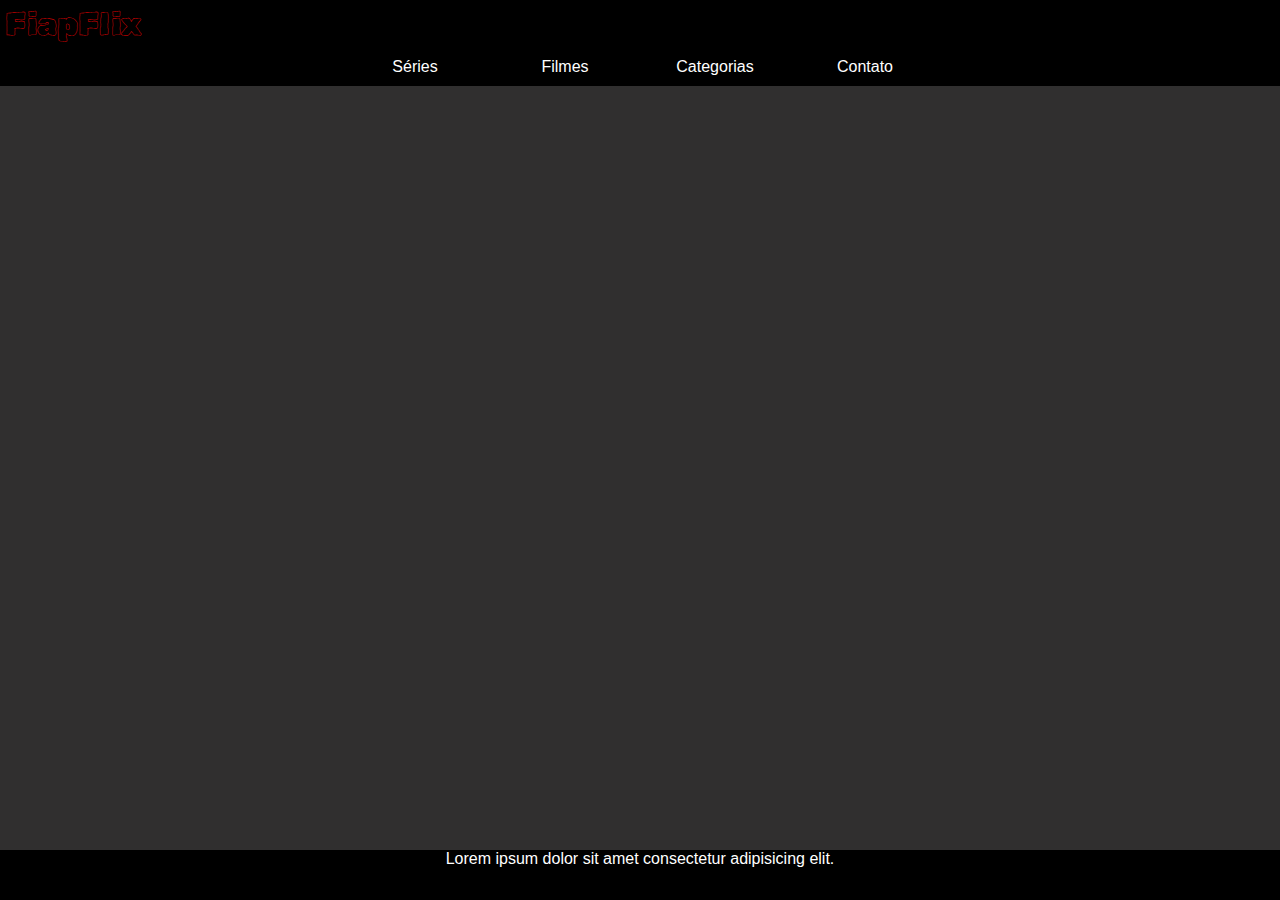
==== index.html @ 0b2a1f3f "teste" ====
<!DOCTYPE html>
<html lang="pt-br">
<head>
    <meta charset="UTF-8">
    <meta name="viewport" content="width=device-width, initial-scale=1.0">
    <title>FiapFlix</title>
    <link rel="stylesheet" href="css/style.css">
    <style>
        @import url('https://fonts.googleapis.com/css2?family=Rubik+Scribble&display=swap');
    </style>
</head>
<body>

    <header>
        <h1>FiapFlix</h1>
    </header>    
    <nav>
        <ul>
            <li><a href="html/series.html">Séries</a></li>
            <li><a href="html/filmes.html">Filmes</a></li>
            <li><a href="html/categorias.html">Categorias</a></li>
            <li><a href="html/contato.html">Contato</a></li>
        </ul>
    </nav>
    <main>
        <p></p>
    </main>
    <footer class="footer_page">
        <p>Lorem ipsum dolor sit amet consectetur adipisicing elit.</p>
    </footer>

    
</body>
</html>
---- css/style.css ----
*{
    margin: 0;
    padding: 0;
    box-sizing: border-box;
    font-family: Arial, Helvetica, sans-serif
}

body{
    background-color: rgb(48, 47, 47);
    min-height: 100vh;
    
}

header{
    background-color: black;

    }

    header h1 {
    color: red;
    font-family: "Rubik Scribble", system-ui;
    font-weight: 400;
    font-style: normal;
    padding: 5px;    
    }

nav{
    background-color: black;
    }
    
nav ul{
    display: flex;
    list-style: none;
    justify-content: center;
    
    }
    
nav ul li a{
    font-size: medium;
    text-decoration: none;
    color: #fff;
    display: block;
    text-align: center;
    padding: 10px 25px;
    width: 150px
    }
    
nav ul li a:hover{
    background-color: gray;

    }

.footer_page{
    width: 100%;
    background-color: black;
    position: fixed;
    bottom: 0;
    min-height: 50px;
    
}

.footer_page p {
    text-align: center;
    color: #fff;
    
}
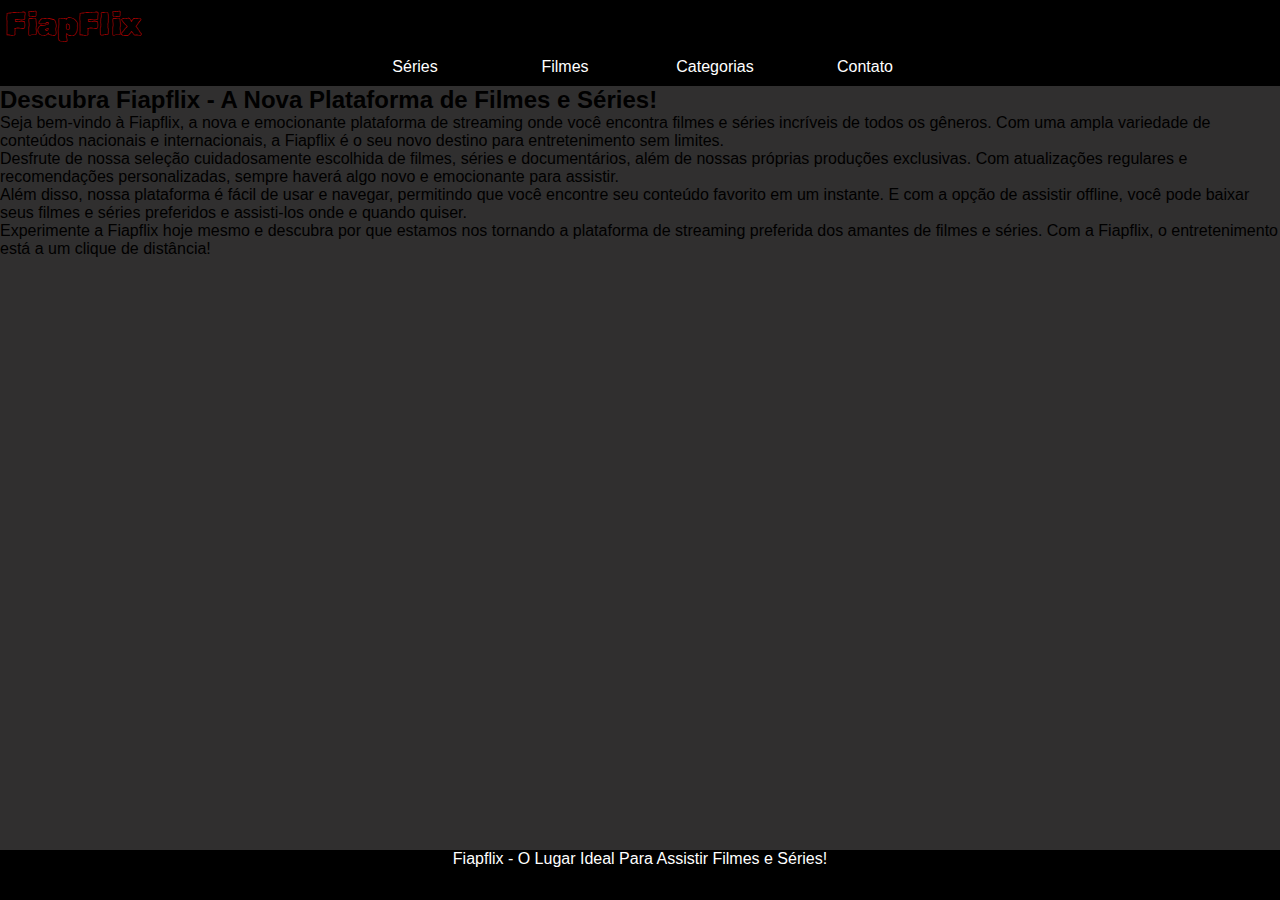
==== commit 01b8a8ae: "adicionando textos" ====
--- a/index.html
+++ b/index.html
@@ -23,10 +23,14 @@
         </ul>
     </nav>
     <main>
-        <p></p>
+        <h2><strong>Descubra Fiapflix - A Nova Plataforma de Filmes e Séries!</strong></h2>
+        <p>Seja bem-vindo à Fiapflix, a nova e emocionante plataforma de streaming onde você encontra filmes e séries incríveis de todos os gêneros. Com uma ampla variedade de conteúdos nacionais e internacionais, a Fiapflix é o seu novo destino para entretenimento sem limites.</p>  
+        <p>Desfrute de nossa seleção cuidadosamente escolhida de filmes, séries e documentários, além de nossas próprias produções exclusivas. Com atualizações regulares e recomendações personalizadas, sempre haverá algo novo e emocionante para assistir.</p> 
+        <p>Além disso, nossa plataforma é fácil de usar e navegar, permitindo que você encontre seu conteúdo favorito em um instante. E com a opção de assistir offline, você pode baixar seus filmes e séries preferidos e assisti-los onde e quando quiser.</p>
+        <p>Experimente a Fiapflix hoje mesmo e descubra por que estamos nos tornando a plataforma de streaming preferida dos amantes de filmes e séries. Com a Fiapflix, o entretenimento está a um clique de distância!</p>
     </main>
     <footer class="footer_page">
-        <p>Lorem ipsum dolor sit amet consectetur adipisicing elit.</p>
+        <p>Fiapflix - O Lugar Ideal Para Assistir Filmes e Séries!</p>
     </footer>
 
     
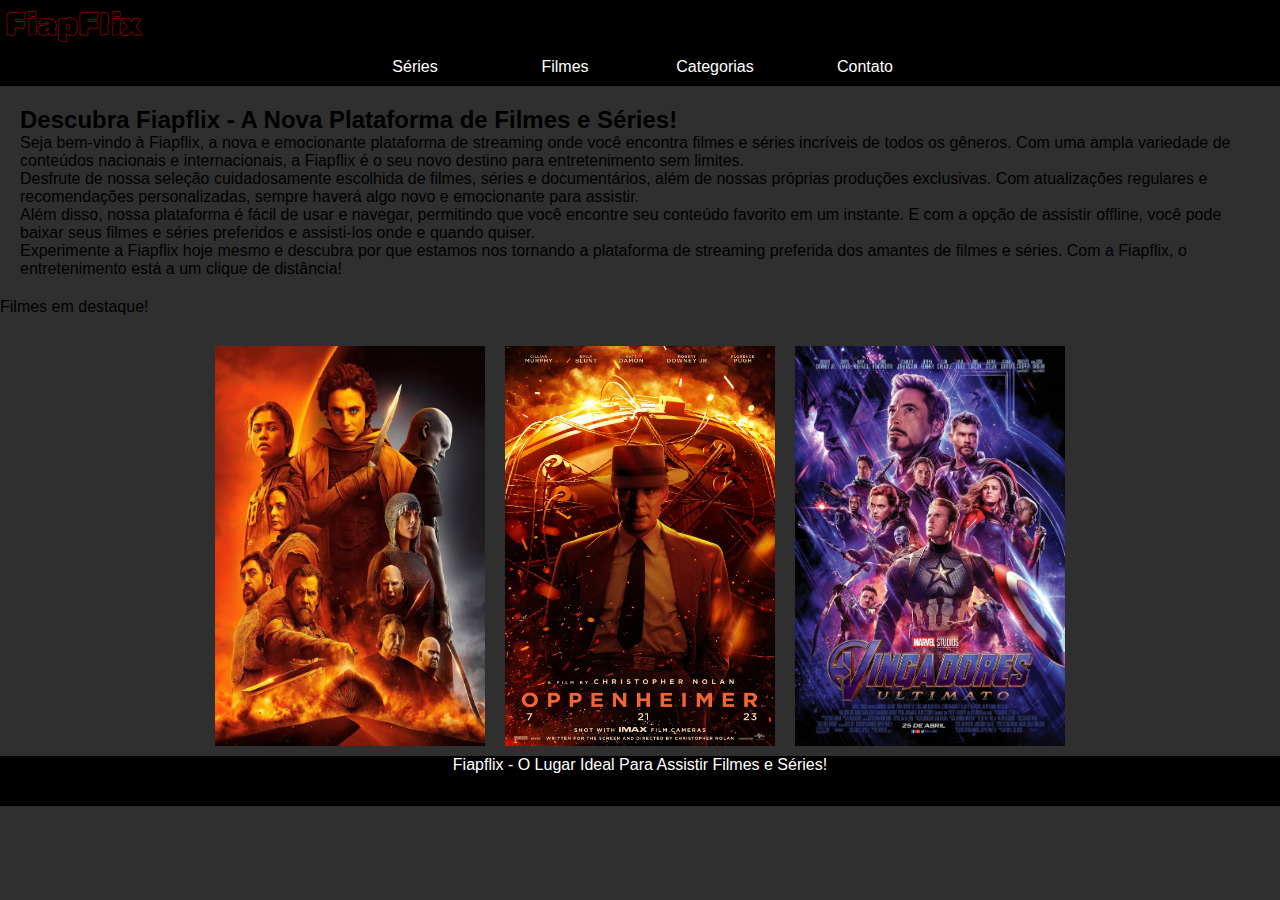
==== commit 6de10126: "adicionando imagens" ====
--- a/index.html
+++ b/index.html
@@ -23,11 +23,19 @@
         </ul>
     </nav>
     <main>
-        <h2><strong>Descubra Fiapflix - A Nova Plataforma de Filmes e Séries!</strong></h2>
-        <p>Seja bem-vindo à Fiapflix, a nova e emocionante plataforma de streaming onde você encontra filmes e séries incríveis de todos os gêneros. Com uma ampla variedade de conteúdos nacionais e internacionais, a Fiapflix é o seu novo destino para entretenimento sem limites.</p>  
-        <p>Desfrute de nossa seleção cuidadosamente escolhida de filmes, séries e documentários, além de nossas próprias produções exclusivas. Com atualizações regulares e recomendações personalizadas, sempre haverá algo novo e emocionante para assistir.</p> 
-        <p>Além disso, nossa plataforma é fácil de usar e navegar, permitindo que você encontre seu conteúdo favorito em um instante. E com a opção de assistir offline, você pode baixar seus filmes e séries preferidos e assisti-los onde e quando quiser.</p>
-        <p>Experimente a Fiapflix hoje mesmo e descubra por que estamos nos tornando a plataforma de streaming preferida dos amantes de filmes e séries. Com a Fiapflix, o entretenimento está a um clique de distância!</p>
+        <section class="section_page">
+            <h2><strong>Descubra Fiapflix - A Nova Plataforma de Filmes e Séries!</strong></h2>
+            <p>Seja bem-vindo à Fiapflix, a nova e emocionante plataforma de streaming onde você encontra filmes e séries incríveis de todos os gêneros. Com uma ampla variedade de conteúdos nacionais e internacionais, a Fiapflix é o seu novo destino para entretenimento sem limites.</p>  
+            <p>Desfrute de nossa seleção cuidadosamente escolhida de filmes, séries e documentários, além de nossas próprias produções exclusivas. Com atualizações regulares e recomendações personalizadas, sempre haverá algo novo e emocionante para assistir.</p> 
+            <p>Além disso, nossa plataforma é fácil de usar e navegar, permitindo que você encontre seu conteúdo favorito em um instante. E com a opção de assistir offline, você pode baixar seus filmes e séries preferidos e assisti-los onde e quando quiser.</p>
+            <p>Experimente a Fiapflix hoje mesmo e descubra por que estamos nos tornando a plataforma de streaming preferida dos amantes de filmes e séries. Com a Fiapflix, o entretenimento está a um clique de distância!</p>
+        </section>
+        <p>Filmes em destaque!</p>
+        <div class="filmes">
+            <img class="ft_filmes" src="imagens/duna2.webp" alt="Duna 2">
+            <img class="ft_filmes" src="imagens/oppernheimer.webp" alt="Oppernheimer">
+            <img class="ft_filmes" src="imagens/ultimato.jpg" alt="Vingadores Ultimato">
+        </div>
     </main>
     <footer class="footer_page">
         <p>Fiapflix - O Lugar Ideal Para Assistir Filmes e Séries!</p>
--- a/css/style.css
+++ b/css/style.css
@@ -48,12 +48,15 @@
 nav ul li a:hover{
     background-color: gray;
 
-    }
+}
+.section_page{
+    
+    margin: 20px;
+}
 
 .footer_page{
     width: 100%;
     background-color: black;
-    position: fixed;
     bottom: 0;
     min-height: 50px;
     
@@ -63,4 +66,15 @@
     text-align: center;
     color: #fff;
     
+}
+.filmes{
+    margin-top: 20px;
+    display: flex;
+    justify-content: center;
+
+}
+.ft_filmes{
+    height: 400px;
+    width: 270px;
+    margin: 10px;
 }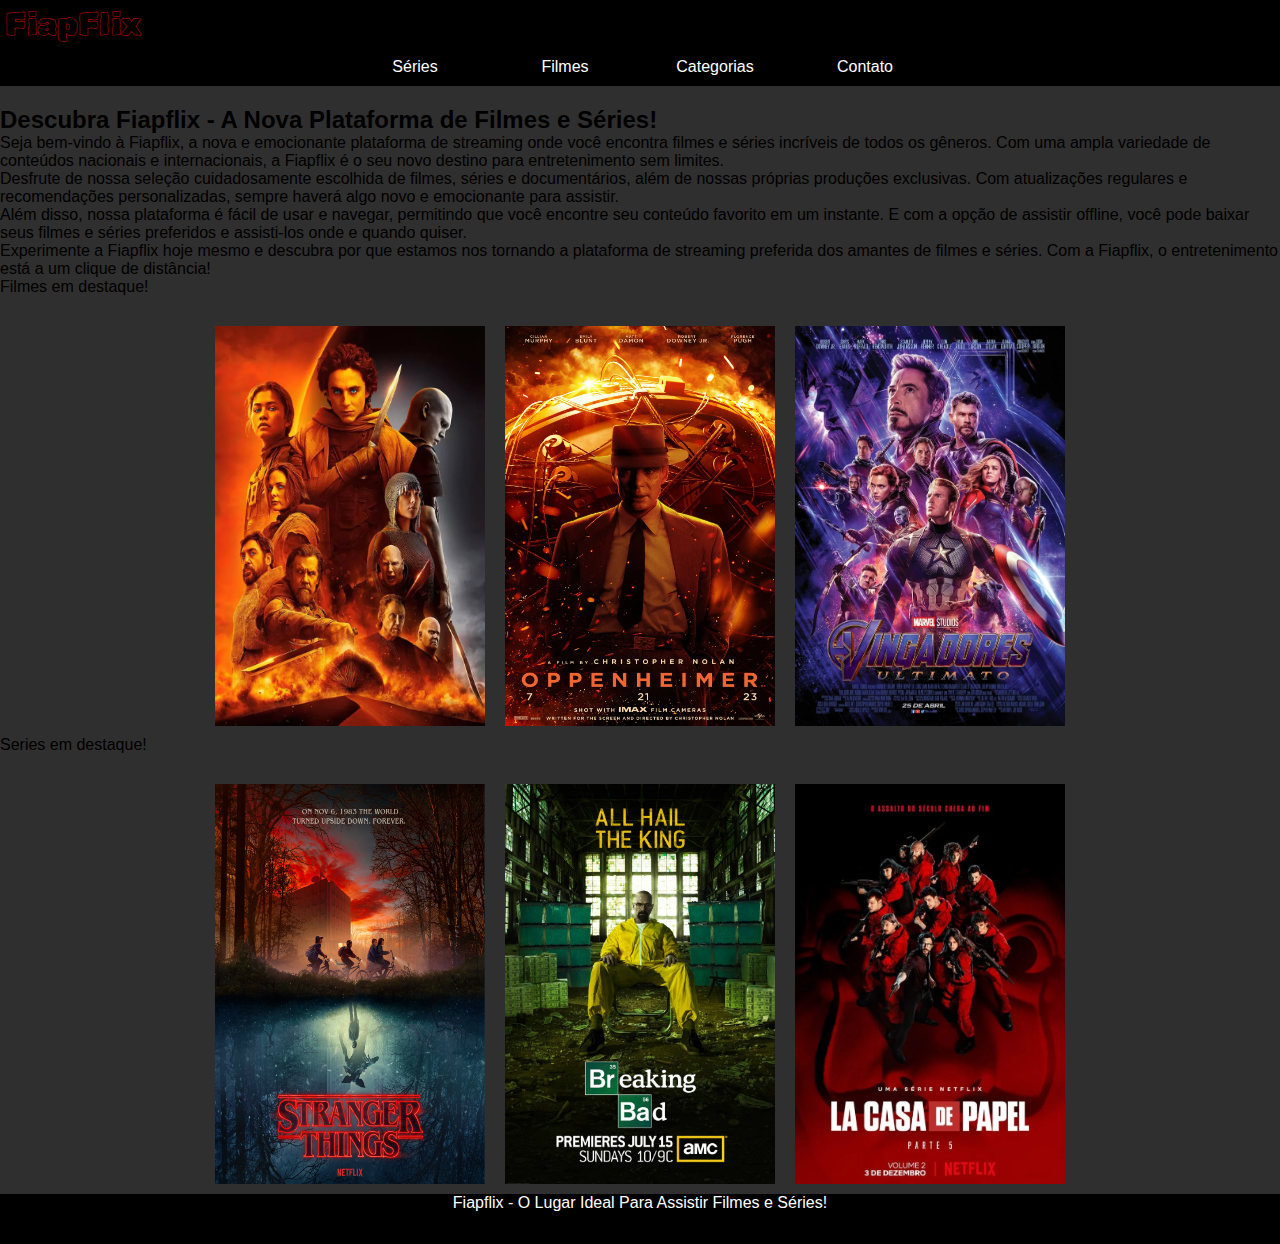
==== commit 15a0609c: "adicionando series" ====
--- a/index.html
+++ b/index.html
@@ -36,6 +36,12 @@
             <img class="ft_filmes" src="imagens/oppernheimer.webp" alt="Oppernheimer">
             <img class="ft_filmes" src="imagens/ultimato.jpg" alt="Vingadores Ultimato">
         </div>
+        <p>Series em destaque!</p>
+        <div class="series">
+            <img class="ft_series" src="imagens/strangerthings.jpg" alt="Stranger things">
+            <img class="ft_series" src="imagens/breakingbad.webp" alt="breakingbad">
+            <img class="ft_series" src="imagens/lacasadepapel.webp" alt="LaCasaDePapel">
+        </div>
     </main>
     <footer class="footer_page">
         <p>Fiapflix - O Lugar Ideal Para Assistir Filmes e Séries!</p>
--- a/css/style.css
+++ b/css/style.css
@@ -51,7 +51,7 @@
 }
 .section_page{
     
-    margin: 20px;
+    margin-top: 20px;
 }
 
 .footer_page{
@@ -77,4 +77,14 @@
     height: 400px;
     width: 270px;
     margin: 10px;
+}
+.series{
+    margin-top: 20px;
+    display: flex;
+    justify-content: center;
+}
+.ft_series{
+    height: 400px;
+    width: 270px;
+    margin: 10px;
 }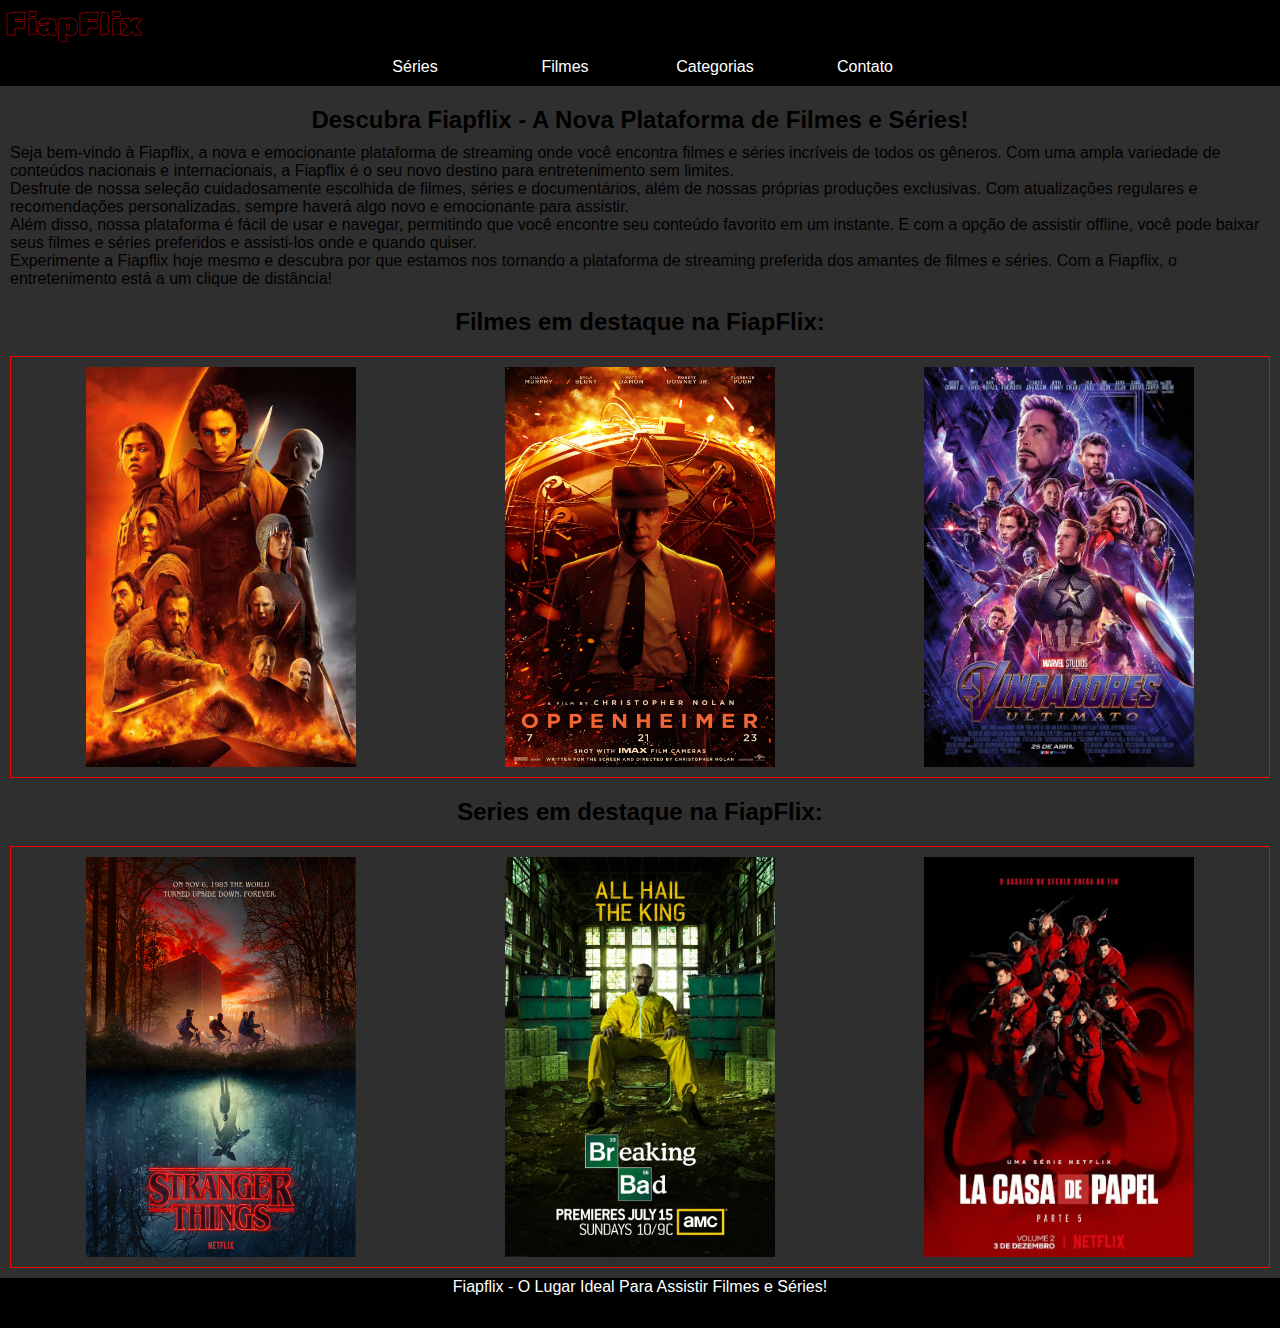
==== commit cc4f1ef1: "estilização dos textos e criação de box" ====
--- a/index.html
+++ b/index.html
@@ -30,18 +30,20 @@
             <p>Além disso, nossa plataforma é fácil de usar e navegar, permitindo que você encontre seu conteúdo favorito em um instante. E com a opção de assistir offline, você pode baixar seus filmes e séries preferidos e assisti-los onde e quando quiser.</p>
             <p>Experimente a Fiapflix hoje mesmo e descubra por que estamos nos tornando a plataforma de streaming preferida dos amantes de filmes e séries. Com a Fiapflix, o entretenimento está a um clique de distância!</p>
         </section>
-        <p>Filmes em destaque!</p>
-        <div class="filmes">
-            <img class="ft_filmes" src="imagens/duna2.webp" alt="Duna 2">
-            <img class="ft_filmes" src="imagens/oppernheimer.webp" alt="Oppernheimer">
-            <img class="ft_filmes" src="imagens/ultimato.jpg" alt="Vingadores Ultimato">
-        </div>
-        <p>Series em destaque!</p>
-        <div class="series">
-            <img class="ft_series" src="imagens/strangerthings.jpg" alt="Stranger things">
-            <img class="ft_series" src="imagens/breakingbad.webp" alt="breakingbad">
-            <img class="ft_series" src="imagens/lacasadepapel.webp" alt="LaCasaDePapel">
-        </div>
+        <section class="section_destaques">
+            <p>Filmes em destaque na FiapFlix:</p>
+            <div class="filmes">
+                <img class="ft_filmes" src="imagens/duna2.webp" alt="Duna 2">
+                <img class="ft_filmes" src="imagens/oppernheimer.webp" alt="Oppernheimer">
+                <img class="ft_filmes" src="imagens/ultimato.jpg" alt="Vingadores Ultimato">
+            </div>
+            <p>Series em destaque na FiapFlix:</p>
+            <div class="series">
+                <img class="ft_series" src="imagens/strangerthings.jpg" alt="Stranger things">
+                <img class="ft_series" src="imagens/breakingbad.webp" alt="breakingbad">
+                <img class="ft_series" src="imagens/lacasadepapel.webp" alt="LaCasaDePapel">
+            </div>
+        </section>
     </main>
     <footer class="footer_page">
         <p>Fiapflix - O Lugar Ideal Para Assistir Filmes e Séries!</p>
--- a/css/style.css
+++ b/css/style.css
@@ -54,6 +54,54 @@
     margin-top: 20px;
 }
 
+.section_page h2{
+    text-align: center;
+    margin-bottom: 10px;
+    font-size: x-large;
+    
+}
+
+.section_page p{
+    margin-left: 10px;    
+    font-size: medium;
+}
+
+.section_destaques{
+    margin: 10px;
+}
+
+.section_destaques p {
+    text-align: center;
+    margin-top: 20px;
+    font-size: x-large;
+    font-weight: bold;
+}
+
+.filmes{
+    border: red 1px solid;
+    margin-top: 20px;
+    display: flex;
+    justify-content: space-around;
+
+}
+.ft_filmes{
+    height: 400px;
+    width: 270px;
+    margin: 10px;
+}
+.series{
+    border: red 1px solid;
+    margin-top: 20px;
+    display: flex;
+    /* justify-content: center; */
+    justify-content: space-around;
+}
+.ft_series{
+    height: 400px;
+    width: 270px;
+    margin: 10px;
+}
+
 .footer_page{
     width: 100%;
     background-color: black;
@@ -66,25 +114,4 @@
     text-align: center;
     color: #fff;
     
-}
-.filmes{
-    margin-top: 20px;
-    display: flex;
-    justify-content: center;
-
-}
-.ft_filmes{
-    height: 400px;
-    width: 270px;
-    margin: 10px;
-}
-.series{
-    margin-top: 20px;
-    display: flex;
-    justify-content: center;
-}
-.ft_series{
-    height: 400px;
-    width: 270px;
-    margin: 10px;
 }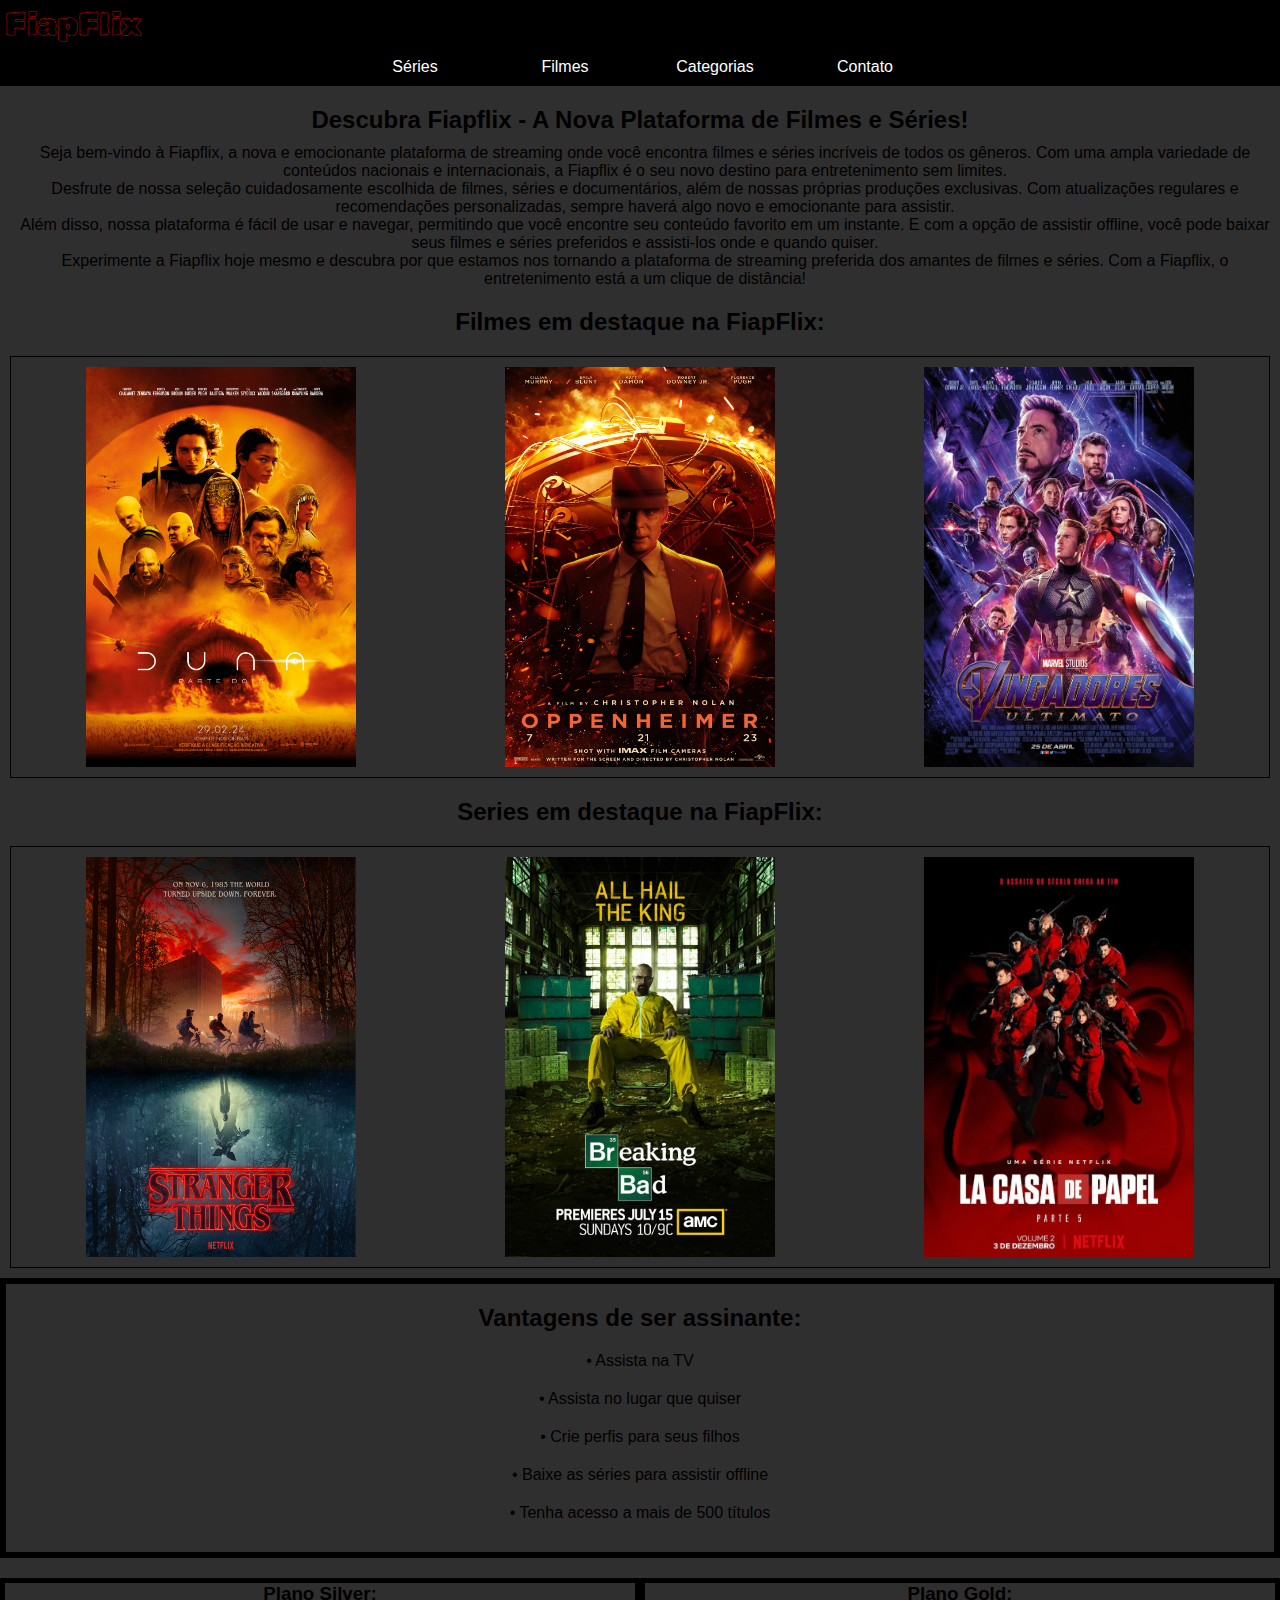
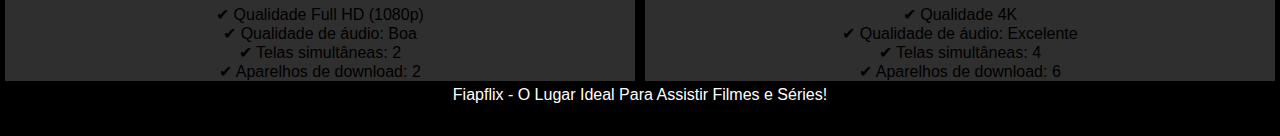
==== commit e1c6a247: "avanços na pagina principal" ====
--- a/index.html
+++ b/index.html
@@ -33,7 +33,7 @@
         <section class="section_destaques">
             <p>Filmes em destaque na FiapFlix:</p>
             <div class="filmes">
-                <img class="ft_filmes" src="imagens/duna2.webp" alt="Duna 2">
+                <img class="ft_filmes" src="imagens/duna2.jpg" alt="Duna 2">
                 <img class="ft_filmes" src="imagens/oppernheimer.webp" alt="Oppernheimer">
                 <img class="ft_filmes" src="imagens/ultimato.jpg" alt="Vingadores Ultimato">
             </div>
@@ -44,6 +44,33 @@
                 <img class="ft_series" src="imagens/lacasadepapel.webp" alt="LaCasaDePapel">
             </div>
         </section>
+        <section>
+            <div class="vantagens">
+                <h2>Vantagens de ser assinante: </h2>
+                <p>• Assista na TV</p>
+                <p>• Assista no lugar que quiser</p>
+                <p>• Crie perfis para seus filhos</p>
+                <p>• Baixe as séries para assistir offline</p>
+                <p>• Tenha acesso a mais de 500 títulos</p>
+            </div>
+        </section>
+        <section class="planos">
+            <div class="plano_silver">
+                <h3>Plano Silver:</h3>
+                <p>✔ Qualidade Full HD (1080p)</p>
+                <p>✔ Qualidade de áudio: Boa</p>
+                <p>✔ Telas simultâneas: 2</p>
+                <p>✔ Aparelhos de download: 2</p>
+            </div>
+            <div class="plano_gold">
+                <h3>Plano Gold:</h3>
+                <p>✔ Qualidade 4K</p>
+                <p>✔ Qualidade de áudio: Excelente</p>
+                <p>✔ Telas simultâneas: 4</p>
+                <p>✔ Aparelhos de download: 6</p>
+
+            </div>
+        </section>
     </main>
     <footer class="footer_page">
         <p>Fiapflix - O Lugar Ideal Para Assistir Filmes e Séries!</p>
--- a/css/style.css
+++ b/css/style.css
@@ -64,6 +64,7 @@
 .section_page p{
     margin-left: 10px;    
     font-size: medium;
+    text-align: center;
 }
 
 .section_destaques{
@@ -78,7 +79,7 @@
 }
 
 .filmes{
-    border: red 1px solid;
+    border: black 1px solid;
     margin-top: 20px;
     display: flex;
     justify-content: space-around;
@@ -90,7 +91,7 @@
     margin: 10px;
 }
 .series{
-    border: red 1px solid;
+    border: black 1px solid;
     margin-top: 20px;
     display: flex;
     /* justify-content: center; */
@@ -102,11 +103,57 @@
     margin: 10px;
 }
 
+.vantagens{
+    height: 280px;
+    border: black 6px solid;
+    display: flex; 
+    flex-direction: column;
+    align-items: center;
+    margin-bottom: 20px;
+    
+}
+
+.vantagens h2{
+
+    margin-top: 20px;
+    text-align: right ;
+    justify-content: center;
+}
+
+.vantagens p {
+    margin-top: 20px;
+    text-align: right ;
+    justify-content: center;    
+}
+
+.planos {
+    display: flex;
+    flex-direction: row;
+    
+}
+
+.plano_silver {
+    width: 50%;
+    border: black 5px solid;
+    text-align: center;
+
+} 
+
+
+
+.plano_gold {
+    width: 50%;
+    border: black 5px solid;
+    align-items: center;
+    text-align: center;
+}
+
 .footer_page{
     width: 100%;
     background-color: black;
     bottom: 0;
     min-height: 50px;
+    
     
 }
 
@@ -114,4 +161,5 @@
     text-align: center;
     color: #fff;
     
+    
 }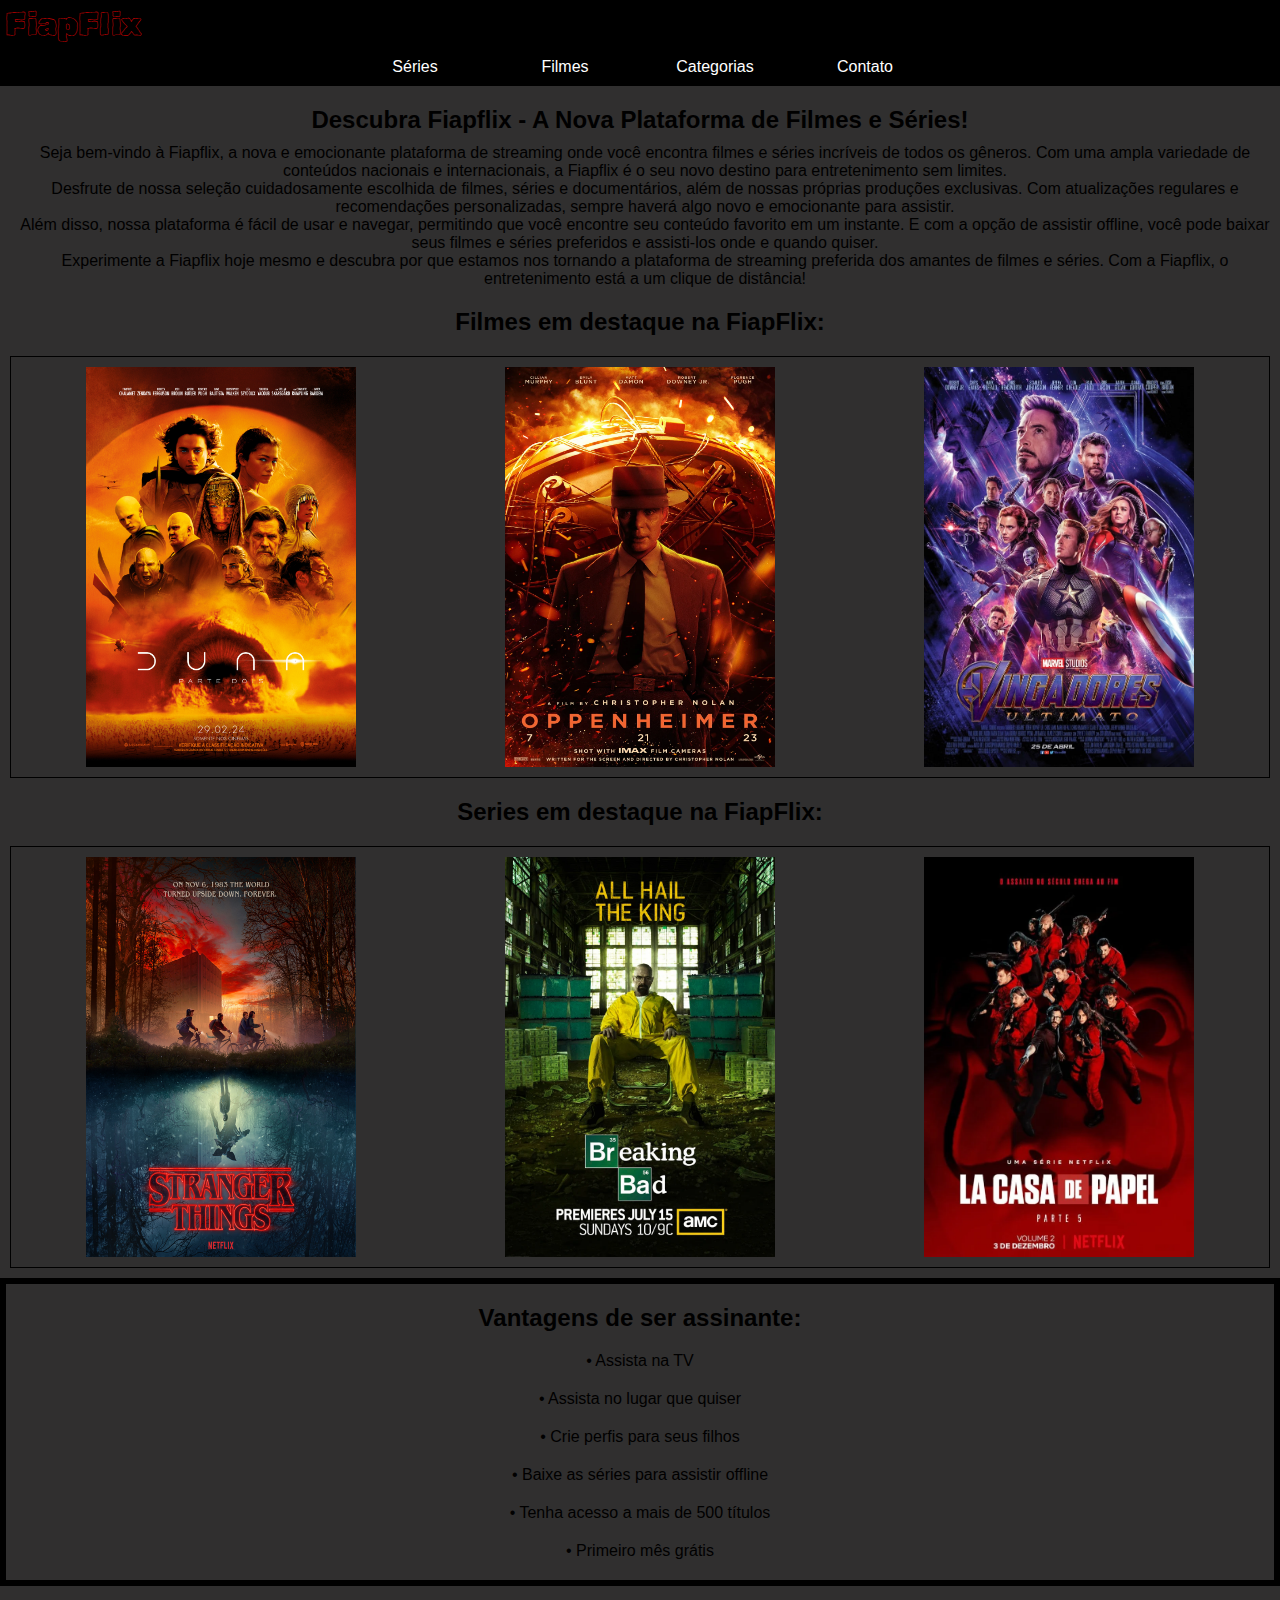
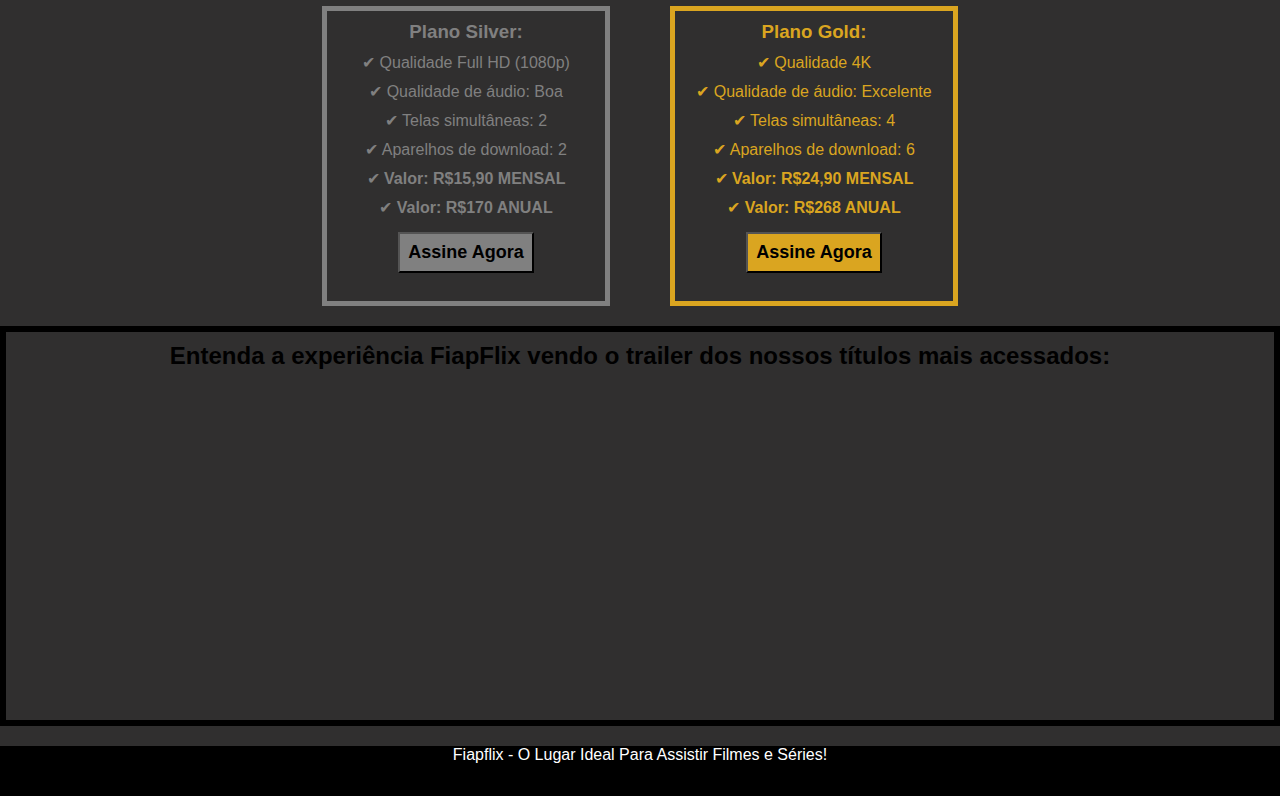
==== commit 9bcd9678: "finalização da pagina inicial" ====
--- a/index.html
+++ b/index.html
@@ -52,6 +52,8 @@
                 <p>• Crie perfis para seus filhos</p>
                 <p>• Baixe as séries para assistir offline</p>
                 <p>• Tenha acesso a mais de 500 títulos</p>
+                <p>• Primeiro mês grátis </p>
+
             </div>
         </section>
         <section class="planos">
@@ -61,6 +63,10 @@
                 <p>✔ Qualidade de áudio: Boa</p>
                 <p>✔ Telas simultâneas: 2</p>
                 <p>✔ Aparelhos de download: 2</p>
+                <p>✔ <strong>Valor: R$15,90 MENSAL</strong></p>
+                <p>✔ <strong>Valor: R$170 ANUAL</strong></p>
+                <button id="button_silver">Assine Agora</button>
+
             </div>
             <div class="plano_gold">
                 <h3>Plano Gold:</h3>
@@ -68,8 +74,20 @@
                 <p>✔ Qualidade de áudio: Excelente</p>
                 <p>✔ Telas simultâneas: 4</p>
                 <p>✔ Aparelhos de download: 6</p>
+                <p>✔ <strong>Valor: R$24,90 MENSAL</strong></p>
+                <p>✔ <strong>Valor: R$268 ANUAL</strong></p>
+                <button id="button_gold">Assine Agora</button>
 
             </div>
+        </section>
+        <section class="videos">
+            <h4>Entenda a experiência FiapFlix vendo o trailer dos nossos títulos mais acessados: </h4>
+            
+            <div class="trailers">
+                <iframe width="476" height="268" src="https://www.youtube.com/embed/F3OxA9Cz17A?si=rFwvspnBe2mGHWS-&amp;start=36" title="YouTube video player" frameborder="0" allow="accelerometer; autoplay; clipboard-write; encrypted-media; gyroscope; picture-in-picture; web-share" referrerpolicy="strict-origin-when-cross-origin" allowfullscreen></iframe>
+                <iframe width="476" height="268" src="https://www.youtube.com/embed/1bNfirrsbsc?si=pMypKfBJgNaKitgt&amp;start=36" title="YouTube video player" frameborder="0" allow="accelerometer; autoplay; clipboard-write; encrypted-media; gyroscope; picture-in-picture; web-share" referrerpolicy="strict-origin-when-cross-origin" allowfullscreen></iframe>
+            </div>
+
         </section>
     </main>
     <footer class="footer_page">
--- a/css/style.css
+++ b/css/style.css
@@ -104,7 +104,7 @@
 }
 
 .vantagens{
-    height: 280px;
+    height: 308px;
     border: black 6px solid;
     display: flex; 
     flex-direction: column;
@@ -127,25 +127,90 @@
 }
 
 .planos {
+    width: 100%;
+    height: 300px;
     display: flex;
     flex-direction: row;
-    
+    justify-content: center;
+    margin-bottom: 20px;
 }
 
 .plano_silver {
-    width: 50%;
-    border: black 5px solid;
-    text-align: center;
-
+    width: 18rem;
+    border: gray 5px solid;
+    text-align: center;
+    margin-right: 30px;
 } 
 
-
+.plano_silver h3{
+    color: grey;
+    margin-top: 10px;
+}
+.plano_silver p{
+    color: grey;
+    margin-top: 10px;
+}
+
+#button_silver {
+    padding: 8px;
+    margin-top: 15px;
+    background-color: gray;
+    font-size: large;
+    font-weight: bolder;
+}
 
 .plano_gold {
-    width: 50%;
-    border: black 5px solid;
-    align-items: center;
-    text-align: center;
+    width: 18rem;
+    border: goldenrod 5px solid;
+    align-items: center;
+    text-align: center;
+    margin-left: 30px;
+}
+
+.plano_gold h3 {
+    color: goldenrod;
+    margin-top: 10px;
+}
+
+.plano_gold p {
+    color: goldenrod;
+    margin-top: 10px;
+}
+
+#button_gold {
+    padding: 8px;
+    margin-top: 15px;
+    background-color: goldenrod;
+    font-size: large;
+    font-weight: bolder;
+}
+
+.videos {
+    height: 400px;
+    border: black 6px solid;
+    display: flex; 
+    flex-direction: column;
+    align-items: center;
+    margin-bottom: 20px;
+
+}
+
+.videos h4 {
+    margin-top: 10px;
+    margin-bottom: 30px;
+    font-size: x-large;
+}
+
+.trailers {
+    height: 450px;
+    flex-direction: row ;
+    justify-content: center;
+    align-items: center;
+}
+
+.trailers iframe{
+    margin-right: 40px;
+    margin-left: 40px;
 }
 
 .footer_page{
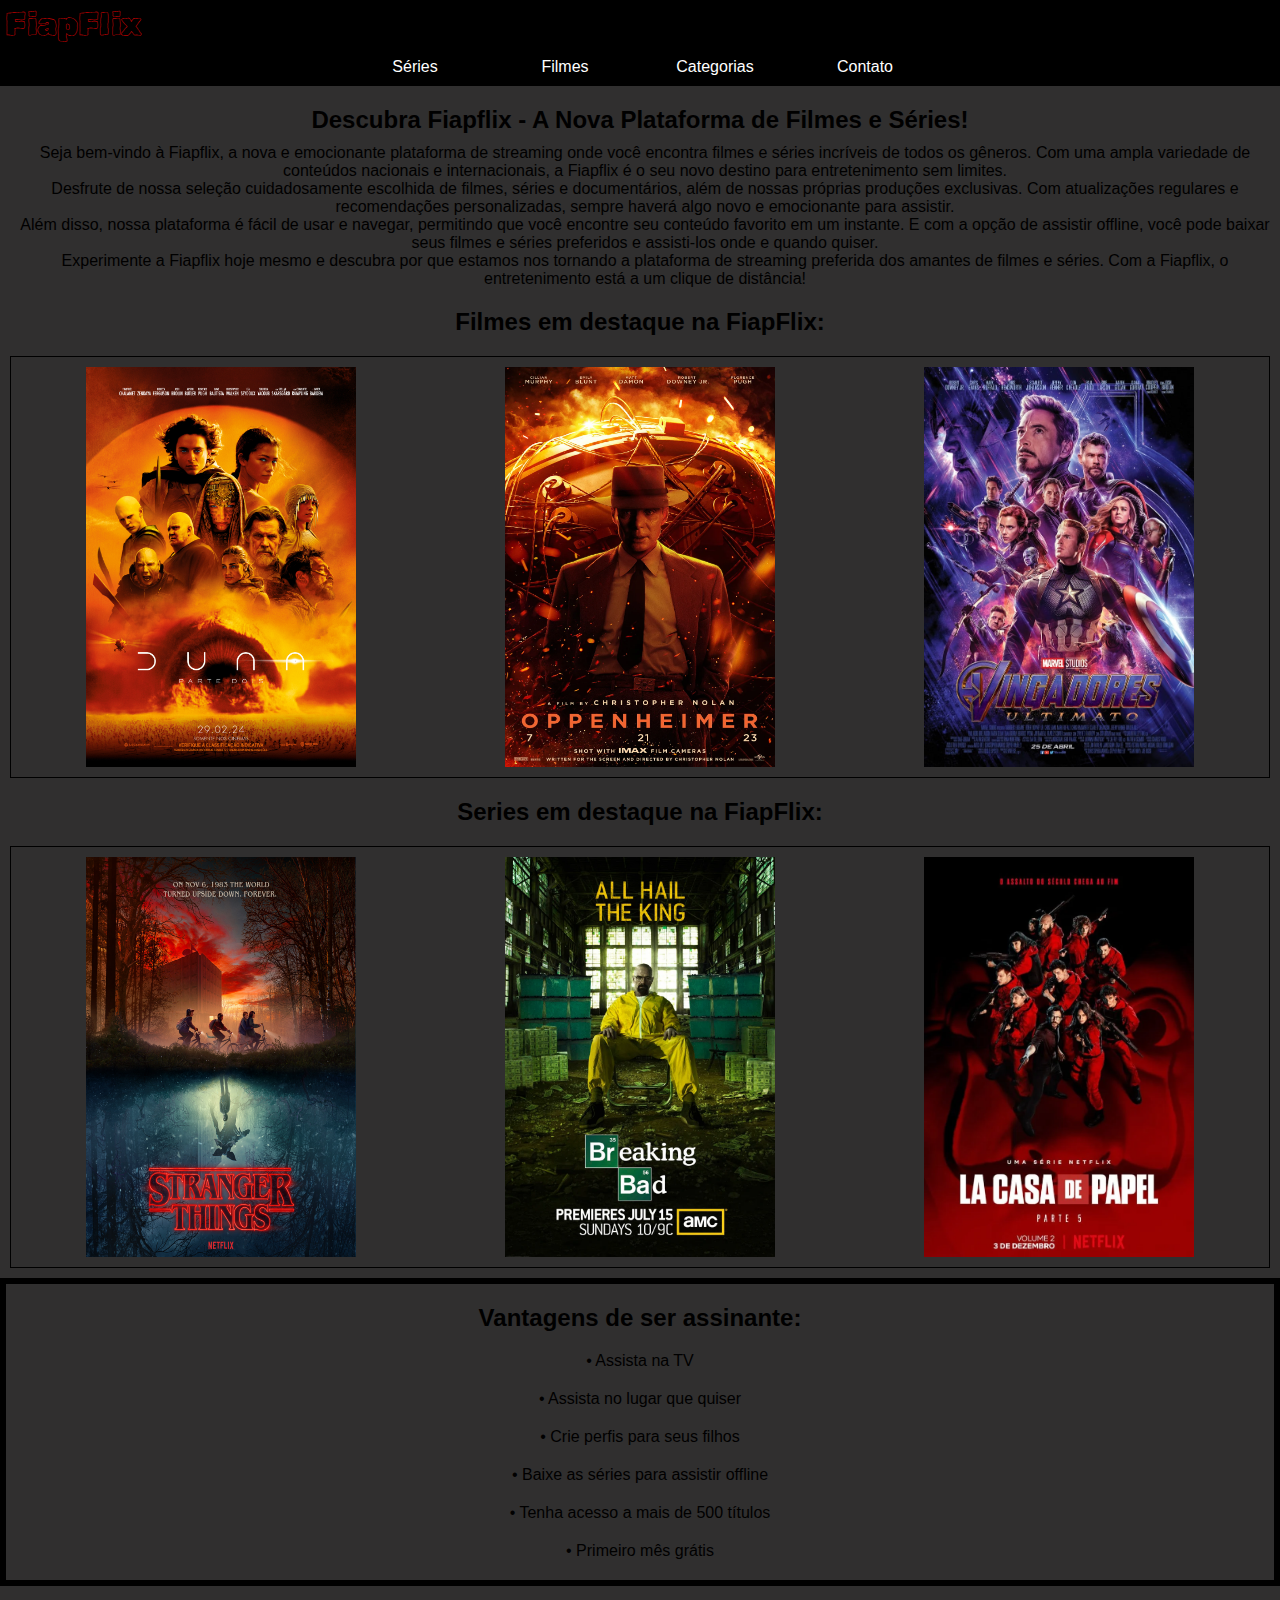
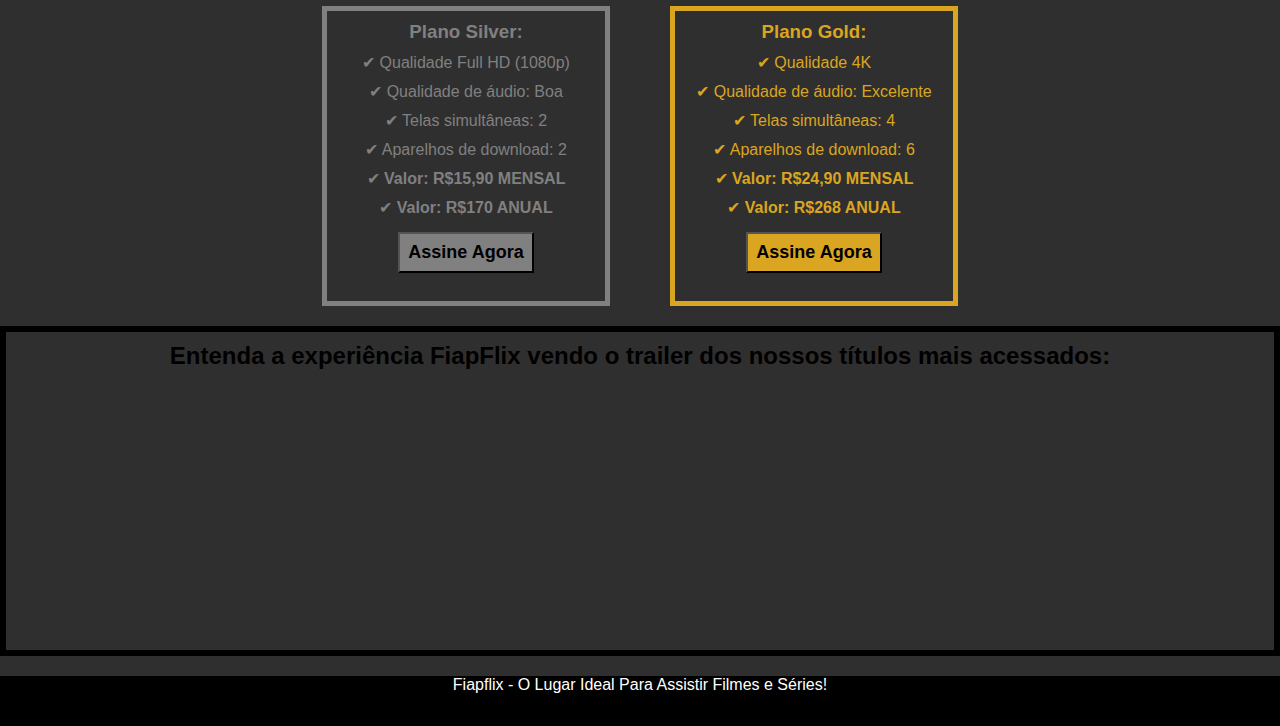
==== commit 132da951: "correção de tamanhos" ====
--- a/index.html
+++ b/index.html
@@ -84,8 +84,8 @@
             <h4>Entenda a experiência FiapFlix vendo o trailer dos nossos títulos mais acessados: </h4>
             
             <div class="trailers">
-                <iframe width="476" height="268" src="https://www.youtube.com/embed/F3OxA9Cz17A?si=rFwvspnBe2mGHWS-&amp;start=36" title="YouTube video player" frameborder="0" allow="accelerometer; autoplay; clipboard-write; encrypted-media; gyroscope; picture-in-picture; web-share" referrerpolicy="strict-origin-when-cross-origin" allowfullscreen></iframe>
-                <iframe width="476" height="268" src="https://www.youtube.com/embed/1bNfirrsbsc?si=pMypKfBJgNaKitgt&amp;start=36" title="YouTube video player" frameborder="0" allow="accelerometer; autoplay; clipboard-write; encrypted-media; gyroscope; picture-in-picture; web-share" referrerpolicy="strict-origin-when-cross-origin" allowfullscreen></iframe>
+                <iframe width="372" height="209" src="https://www.youtube.com/embed/F3OxA9Cz17A?si=rFwvspnBe2mGHWS-&amp;start=36" title="YouTube video player" frameborder="0" allow="accelerometer; autoplay; clipboard-write; encrypted-media; gyroscope; picture-in-picture; web-share" referrerpolicy="strict-origin-when-cross-origin" allowfullscreen></iframe>
+                <iframe width="372" height="209" src="https://www.youtube.com/embed/1bNfirrsbsc?si=pMypKfBJgNaKitgt&amp;start=36" title="YouTube video player" frameborder="0" allow="accelerometer; autoplay; clipboard-write; encrypted-media; gyroscope; picture-in-picture; web-share" referrerpolicy="strict-origin-when-cross-origin" allowfullscreen></iframe>
             </div>
 
         </section>
--- a/css/style.css
+++ b/css/style.css
@@ -186,7 +186,7 @@
 }
 
 .videos {
-    height: 400px;
+    height: 330px;
     border: black 6px solid;
     display: flex; 
     flex-direction: column;
@@ -202,7 +202,6 @@
 }
 
 .trailers {
-    height: 450px;
     flex-direction: row ;
     justify-content: center;
     align-items: center;
